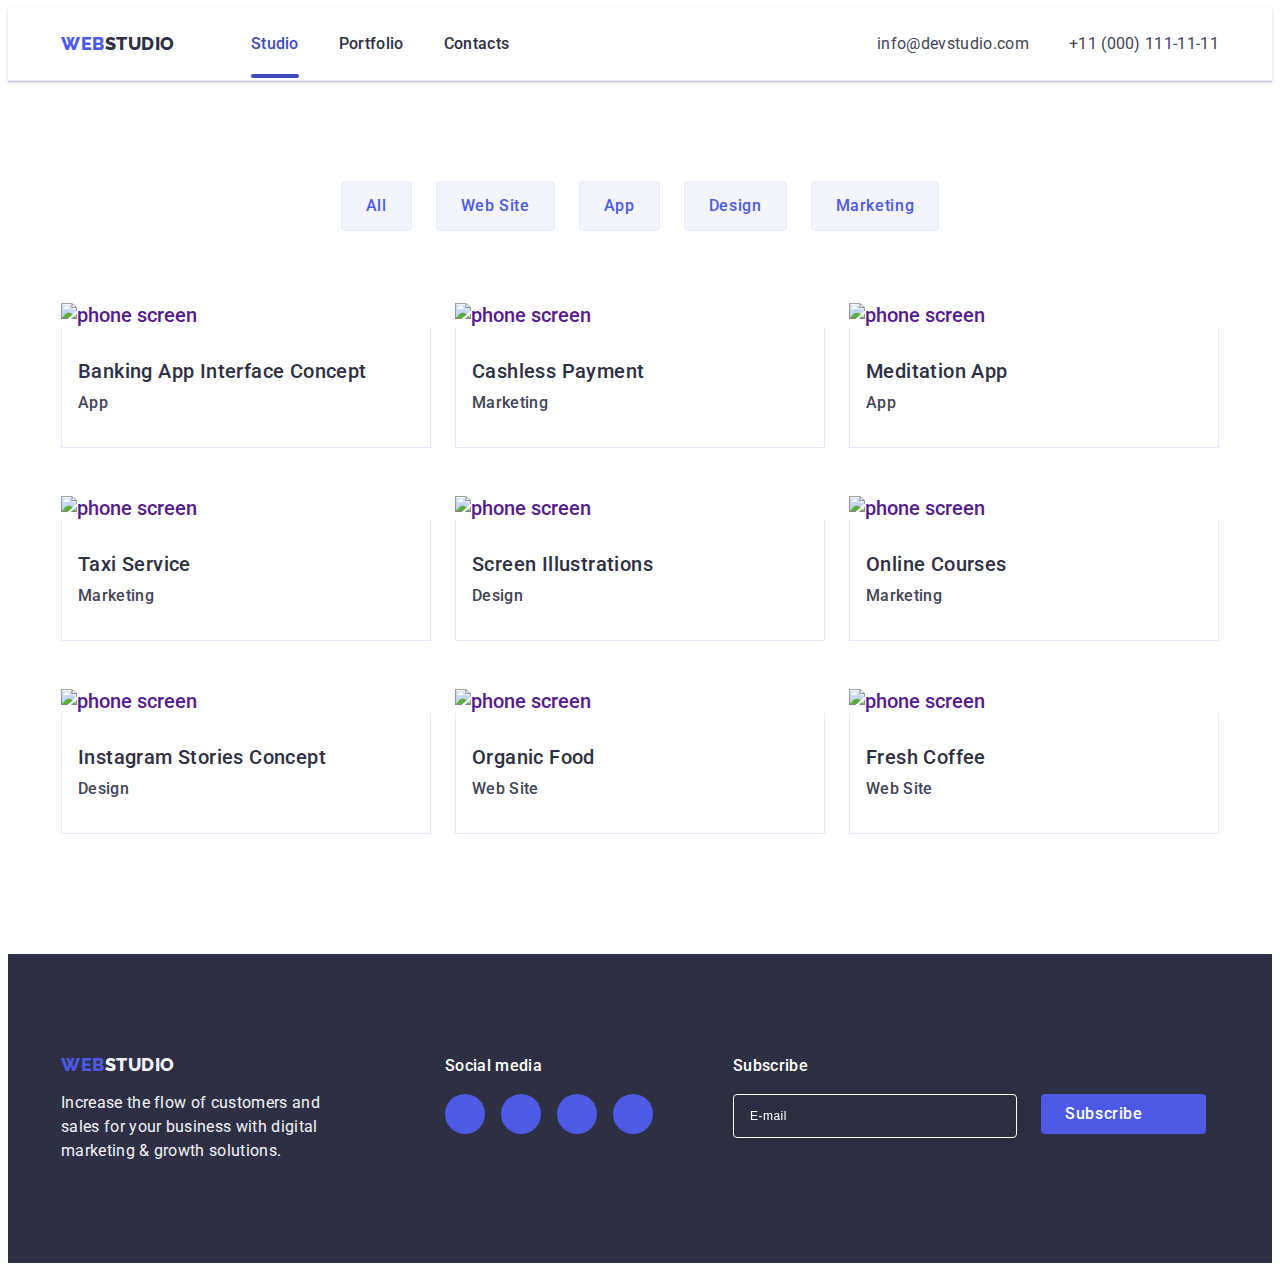
==== portfolio.html @ f96e6c1b "fix styles.css" ====
<!DOCTYPE html>
<html lang="en">
  <head>
    <meta charset="UTF-8" />
    <meta http-equiv="X-UA-Compatible" content="IE=edge" />
    <meta name="viewport" content="width=device-width, initial-scale=1.0" />
    <title>Portfolio</title>
    <link
      rel="stylesheet"
      href="https://cdnjs.cloudflare.com/ajax/libs/modern-normalize/1.1.0/modern-normalize.min.css"
      integrity="sha512-wpPYUAdjBVSE4KJnH1VR1HeZfpl1ub8YT/NKx4PuQ5NmX2tKuGu6U/JRp5y+Y8XG2tV+wKQpNHVUX03MfMFn9Q=="
      crossorigin="anonymous"
      referrerpolicy="no-referrer"
    />
    <link rel="stylesheet" href="./css/styles.css" />
    <link rel="preconnect" href="https://fonts.googleapis.com" />
    <link rel="preconnect" href="https://fonts.gstatic.com" crossorigin />
    <link
      href="https://fonts.googleapis.com/css2?family=Raleway:wght@800&family=Roboto:wght@400;500;700;900&display=swap"
      rel="stylesheet"
    />
  </head>
  <body>
    <header class="page-header">
      <div class="container page-header-container">
        <nav class="header-nav">
          <a class="header-logo link" href="./index.html"
            >Web<span class="logo-word">Studio</span></a
          >
          <ul class="nav-menu list">
            <li class="nav-menu-item">
              <a class="text-nav-activ link" href="./index.html">Studio</a>
            </li>
            <li class="nav-menu-item">
              <a class="text-nav link" href="./portfolio.html">Portfolio</a>
            </li>
            <li class="nav-menu-item">
              <a class="text-nav link" href="">Contacts</a>
            </li>
          </ul>
        </nav>
        <button class="mobile-menu-open js-open-menu" type="button">
          <svg
            class="mobile-menu-open-icon"
            width="32"
            height="22"
            stroke="#2e2f42"
          >
            <use href="./images/icons.svg#icon-mobile-menu-open"></use>
          </svg>
        </button>
        <address class="header-contact">
          <ul class="contact-menu list">
            <li class="contact-menu-item">
              <a class="text-contact link" href="mailto:info@devstudio.com"
                >info@devstudio.com</a
              >
            </li>
            <li class="contact-menu-item">
              <a class="text-contact link" href="tel:+110001111111"
                >+11 (000) 111-11-11</a
              >
            </li>
          </ul>
        </address>
      </div>

      <div class="mobile-menu js-menu-container">
        <div class="mobile-menu-container">
          <button class="mobile-menu-close js-close-menu" type="button">
            <svg class="mobile-menu-close-icon" width="8" height="8">
              <use href="./images/icons.svg#icon-close"></use>
            </svg>
          </button>
          <ul class="mobile-menu-list list">
            <li class="mobile-menu-item">
              <a class="mobile-menu-text link" href="./index.html">Studio</a>
            </li>
            <li class="mobile-menu-item">
              <a class="mobile-menu-text-activ link" href="./portfolio.html"
                >Portfolio</a
              >
            </li>
            <li class="mobile-menu-item">
              <a class="mobile-menu-text link" href="">Contacts</a>
            </li>
          </ul>
          <address class="mobile-menu-contact">
            <ul class="mobile-menu-contact-list list">
              <li class="mobile-menu-contact-item">
                <a
                  class="mobile-menu-contact-text-tel link"
                  href="tel:+110001111111"
                  >+11 (000) 111-11-11</a
                >
              </li>
              <li class="mobile-menu-contact-item">
                <a
                  class="mobile-menu-contact-text-mail link"
                  href="mailto:info@devstudio.com"
                  >info@devstudio.com</a
                >
              </li>
            </ul>
          </address>
          <ul class="mobile-social-list list">
            <li class="mobile-social-item">
              <a class="mobile-social-link link" href="">
                <svg class="mobile-social-icon" width="16" height="16">
                  <use href="./images/icons.svg#icon-instagram"></use>
                </svg>
              </a>
            </li>
            <li class="mobile-social-item">
              <a class="mobile-social-link link" href="">
                <svg class="mobile-social-icon" width="16" height="16">
                  <use href="./images/icons.svg#icon-twitter"></use>
                </svg>
              </a>
            </li>
            <li class="mobile-social-item">
              <a class="mobile-social-link link" href="">
                <svg class="mobile-social-icon" width="16" height="16">
                  <use href="./images/icons.svg#icon-facebook"></use>
                </svg>
              </a>
            </li>
            <li class="mobile-social-item">
              <a class="mobile-social-link link" href="">
                <svg class="mobile-social-icon" width="16" height="16">
                  <use href="./images/icons.svg#icon-linkedin"></use>
                </svg>
              </a>
            </li>
          </ul>
        </div>
      </div>
    </header>
    <main>
      <section class="section-portfolio">
        <div class="container">
          <h1 class="visually-hidden">Portfolio</h1>
          <ul class="portfolio-filter list">
            <li class="portfolio-filter-item">
              <button type="button" class="filter-button">All</button>
            </li>
            <li class="portfolio-filter-item">
              <button type="button" class="filter-button">Web Site</button>
            </li>
            <li class="portfolio-filter-item">
              <button type="button" class="filter-button">App</button>
            </li>
            <li class="portfolio-filter-item">
              <button type="button" class="filter-button">Design</button>
            </li>
            <li class="portfolio-filter-item">
              <button type="button" class="filter-button">Marketing</button>
            </li>
          </ul>
          <ul class="card-list list">
            <li class="portfolio-box">
              <a class="portfolio-card link" href="">
                <div class="box">
                  <picture>
                    <source
                      srcset="
                        ./images/1project.jpg    1x,
                        ./images/1project@2x.jpg 2x
                      "
                      media="(min-width: 1158px)"
                    />
                    <source
                      srcset="
                        ./images/1project-tab.jpg    1x,
                        ./images/1project-tab@2x.jpg 2x
                      "
                      media="(min-width: 768px)"
                    />
                    <source
                      srcset="
                        ./images/1project-mob.jpg    1x,
                        ./images/1project-mob@2x.jpg 2x
                      "
                      media="(max-width: 767px)"
                    />
                    <img
                      src="./images/1project-mob.jpg    1x"
                      alt="phone screen"
                      width="396"
                    />
                  </picture>
                  <p class="overlay-text">
                    14 Stylish and User-Friendly App Design Concepts · Task
                    Manager App · Calorie Tracker App · Exotic Fruit Ecommerce
                    App · Cloud Storage App
                  </p>
                </div>

                <div class="portfolio-card-item">
                  <h2 class="portfolio-header">
                    Banking App Interface Concept
                  </h2>
                  <p class="portfolio-card-text">App</p>
                </div>
              </a>
            </li>
            <li class="portfolio-box">
              <a class="portfolio-card link" href="">
                <div class="box">
                  <picture>
                    <source
                      srcset="
                        ./images/2project.jpg    1x,
                        ./images/2project@2x.jpg 2x
                      "
                      media="(min-width: 1158px)"
                    />
                    <source
                      srcset="
                        ./images/2project-tab.jpg    1x,
                        ./images/2project-tab@2x.jpg 2x
                      "
                      media="(min-width: 768px)"
                    />
                    <source
                      srcset="
                        ./images/2project-mob.jpg    1x,
                        ./images/2project-mob@2x.jpg 2x
                      "
                      media="(max-width: 767px)"
                    />
                    <img
                      src="./images/2project-mob.jpg    1x"
                      alt="phone screen"
                      width="396"
                    />
                  </picture>
                  <p class="overlay-text">
                    14 Stylish and User-Friendly App Design Concepts · Task
                    Manager App · Calorie Tracker App · Exotic Fruit Ecommerce
                    App · Cloud Storage App
                  </p>
                </div>
                <div class="portfolio-card-item">
                  <h2 class="portfolio-header">Cashless Payment</h2>
                  <p class="portfolio-card-text">Marketing</p>
                </div>
              </a>
            </li>
            <li class="portfolio-box">
              <a class="portfolio-card link" href="">
                <div class="box">
                  <picture>
                    <source
                      srcset="
                        ./images/3project.jpg    1x,
                        ./images/3project@2x.jpg 2x
                      "
                      media="(min-width: 1158px)"
                    />
                    <source
                      srcset="
                        ./images/3project-tab.jpg    1x,
                        ./images/3project-tab@2x.jpg 2x
                      "
                      media="(min-width: 768px)"
                    />
                    <source
                      srcset="
                        ./images/3project-mob.jpg    1x,
                        ./images/3project-mob@2x.jpg 2x
                      "
                      media="(max-width: 767px)"
                    />
                    <img
                      src="./images/3project-mob.jpg    1x"
                      alt="phone screen"
                      width="396"
                    />
                  </picture>
                  <p class="overlay-text">
                    14 Stylish and User-Friendly App Design Concepts · Task
                    Manager App · Calorie Tracker App · Exotic Fruit Ecommerce
                    App · Cloud Storage App
                  </p>
                </div>
                <div class="portfolio-card-item">
                  <h2 class="portfolio-header">Meditation App</h2>
                  <p class="portfolio-card-text">App</p>
                </div>
              </a>
            </li>
            <li class="portfolio-box">
              <a class="portfolio-card link" href="">
                <div class="box">
                  <picture>
                    <source
                      srcset="
                        ./images/4project.jpg    1x,
                        ./images/4project@2x.jpg 2x
                      "
                      media="(min-width: 1158px)"
                    />
                    <source
                      srcset="
                        ./images/4project-tab.jpg    1x,
                        ./images/4project-tab@2x.jpg 2x
                      "
                      media="(min-width: 768px)"
                    />
                    <source
                      srcset="
                        ./images/4project-mob.jpg    1x,
                        ./images/4project-mob@2x.jpg 2x
                      "
                      media="(max-width: 767px)"
                    />
                    <img
                      src="./images/4project-mob.jpg    1x"
                      alt="phone screen"
                      width="396"
                    />
                  </picture>
                  <p class="overlay-text">
                    14 Stylish and User-Friendly App Design Concepts · Task
                    Manager App · Calorie Tracker App · Exotic Fruit Ecommerce
                    App · Cloud Storage App
                  </p>
                </div>
                <div class="portfolio-card-item">
                  <h2 class="portfolio-header">Taxi Service</h2>
                  <p class="portfolio-card-text">Marketing</p>
                </div>
              </a>
            </li>
            <li class="portfolio-box">
              <a class="portfolio-card link" href="">
                <div class="box">
                  <picture>
                    <source
                      srcset="
                        ./images/5project.jpg    1x,
                        ./images/5project@2x.jpg 2x
                      "
                      media="(min-width: 1158px)"
                    />
                    <source
                      srcset="
                        ./images/5project-tab.jpg    1x,
                        ./images/5project-tab@2x.jpg 2x
                      "
                      media="(min-width: 768px)"
                    />
                    <source
                      srcset="
                        ./images/5project-mob.jpg    1x,
                        ./images/5project-mob@2x.jpg 2x
                      "
                      media="(max-width: 767px)"
                    />
                    <img
                      src="./images/5project-mob.jpg    1x"
                      alt="phone screen"
                      width="396"
                    />
                  </picture>

                  <p class="overlay-text">
                    14 Stylish and User-Friendly App Design Concepts · Task
                    Manager App · Calorie Tracker App · Exotic Fruit Ecommerce
                    App · Cloud Storage App
                  </p>
                </div>
                <div class="portfolio-card-item">
                  <h2 class="portfolio-header">Screen Illustrations</h2>
                  <p class="portfolio-card-text">Design</p>
                </div>
              </a>
            </li>
            <li class="portfolio-box">
              <a class="portfolio-card link" href="">
                <div class="box">
                  <picture>
                    <source
                      srcset="
                        ./images/6project.jpg    1x,
                        ./images/6project@2x.jpg 2x
                      "
                      media="(min-width: 1158px)"
                    />
                    <source
                      srcset="
                        ./images/6project-tab.jpg    1x,
                        ./images/6project-tab@2x.jpg 2x
                      "
                      media="(min-width: 768px)"
                    />
                    <source
                      srcset="
                        ./images/6project-mob.jpg    1x,
                        ./images/6project-mob@2x.jpg 2x
                      "
                      media="(max-width: 767px)"
                    />
                    <img
                      src="./images/6project-mob.jpg    1x"
                      alt="phone screen"
                      width="396"
                    />
                  </picture>

                  <p class="overlay-text">
                    14 Stylish and User-Friendly App Design Concepts · Task
                    Manager App · Calorie Tracker App · Exotic Fruit Ecommerce
                    App · Cloud Storage App
                  </p>
                </div>
                <div class="portfolio-card-item">
                  <h2 class="portfolio-header">Online Courses</h2>
                  <p class="portfolio-card-text">Marketing</p>
                </div>
              </a>
            </li>
            <li class="portfolio-box">
              <a class="portfolio-card link" href="">
                <div class="box">
                  <picture>
                    <source
                      srcset="
                        ./images/7project.jpg    1x,
                        ./images/7project@2x.jpg 2x
                      "
                      media="(min-width: 1158px)"
                    />
                    <source
                      srcset="
                        ./images/7project-tab.jpg    1x,
                        ./images/7project-tab@2x.jpg 2x
                      "
                      media="(min-width: 768px)"
                    />
                    <source
                      srcset="
                        ./images/7project-mob.jpg    1x,
                        ./images/7project-mob@2x.jpg 2x
                      "
                      media="(max-width: 767px)"
                    />
                    <img
                      src="./images/7project-mob.jpg    1x"
                      alt="phone screen"
                      width="396"
                    />
                  </picture>

                  <p class="overlay-text">
                    14 Stylish and User-Friendly App Design Concepts · Task
                    Manager App · Calorie Tracker App · Exotic Fruit Ecommerce
                    App · Cloud Storage App
                  </p>
                </div>
                <div class="portfolio-card-item">
                  <h2 class="portfolio-header">Instagram Stories Concept</h2>
                  <p class="portfolio-card-text">Design</p>
                </div>
              </a>
            </li>
            <li class="portfolio-box">
              <a class="portfolio-card link" href="">
                <div class="box">
                  <picture>
                    <source
                      srcset="
                        ./images/8project.jpg    1x,
                        ./images/8project@2x.jpg 2x
                      "
                      media="(min-width: 1158px)"
                    />
                    <source
                      srcset="
                        ./images/8project-tab.jpg    1x,
                        ./images/8project-tab@2x.jpg 2x
                      "
                      media="(min-width: 768px)"
                    />
                    <source
                      srcset="
                        ./images/8project-mob.jpg    1x,
                        ./images/8project-mob@2x.jpg 2x
                      "
                      media="(max-width: 767px)"
                    />
                    <img
                      src="./images/8project-mob.jpg    1x"
                      alt="phone screen"
                      width="396"
                    />
                  </picture>

                  <p class="overlay-text">
                    14 Stylish and User-Friendly App Design Concepts · Task
                    Manager App · Calorie Tracker App · Exotic Fruit Ecommerce
                    App · Cloud Storage App
                  </p>
                </div>
                <div class="portfolio-card-item">
                  <h2 class="portfolio-header">Organic Food</h2>
                  <p class="portfolio-card-text">Web Site</p>
                </div>
              </a>
            </li>
            <li class="portfolio-box">
              <a class="portfolio-card link" href="">
                <div class="box">
                  <picture>
                    <source
                      srcset="
                        ./images/9project.jpg    1x,
                        ./images/9project@2x.jpg 2x
                      "
                      media="(min-width: 1158px)"
                    />
                    <source
                      srcset="
                        ./images/9project-tab.jpg    1x,
                        ./images/9project-tab@2x.jpg 2x
                      "
                      media="(min-width: 768px)"
                    />
                    <source
                      srcset="
                        ./images/9project-mob.jpg    1x,
                        ./images/9project-mob@2x.jpg 2x
                      "
                      media="(max-width: 767px)"
                    />
                    <img
                      src="./images/9project-mob.jpg    1x"
                      alt="phone screen"
                      width="396"
                    />
                  </picture>

                  <p class="overlay-text">
                    14 Stylish and User-Friendly App Design Concepts · Task
                    Manager App · Calorie Tracker App · Exotic Fruit Ecommerce
                    App · Cloud Storage App
                  </p>
                </div>
                <div class="portfolio-card-item">
                  <h2 class="portfolio-header">Fresh Coffee</h2>
                  <p class="portfolio-card-text">Web Site</p>
                </div>
              </a>
            </li>
          </ul>
        </div>
      </section>
    </main>
    <footer class="footer-content">
      <div class="footer-container container">
        <div class="footer-container-logo">
          <a class="footer-logo link" href="./index.html"
            >Web<span class="footer-logo-word">Studio</span></a
          >
          <p class="footer-text">
            Increase the flow of customers and sales for your business with
            digital marketing & growth solutions.
          </p>
        </div>
        <div class="footer-container-social">
          <p class="footer-social">Social media</p>
          <ul class="footer-social-list list">
            <li class="footer-social-item">
              <a class="footer-social-link link" href="">
                <svg class="footer-social-icon" width="24" height="24">
                  <use href="./images/icons.svg#icon-instagram"></use>
                </svg>
              </a>
            </li>
            <li class="footer-social-item">
              <a class="footer-social-link link" href="">
                <svg class="footer-social-icon" width="24" height="24">
                  <use href="./images/icons.svg#icon-twitter"></use>
                </svg>
              </a>
            </li>
            <li class="footer-social-item">
              <a class="footer-social-link link" href="">
                <svg class="footer-social-icon" width="24" height="24">
                  <use href="./images/icons.svg#icon-facebook"></use>
                </svg>
              </a>
            </li>
            <li class="footer-social-item">
              <a class="footer-social-link link" href="">
                <svg class="footer-social-icon" width="24" height="24">
                  <use href="./images/icons.svg#icon-linkedin"></use>
                </svg>
              </a>
            </li>
          </ul>
        </div>

        <div class="footer-container-subscribe">
          <p class="footer-subscribe-text">Subscribe</p>
          <form class="footer-subscribe-form">
            <label class="footer-subscribe-label"
              ><input
                name="user-email"
                type="email"
                class="footer-subscribe-input"
                placeholder="E-mail"
              />
            </label>
            <button class="subscribe-btn" type="submit">
              Subscribe<svg class="subscribe-icon" width="24" height="24">
                <use href="./images/icons.svg#icon-telegram"></use>
              </svg>
            </button>
          </form>
        </div>
      </div>
    </footer>

    <script src="./js/mobile-menu.js"></script>
  </body>
</html>
---- css/styles.css ----
:root {
  --color-brand: #4d5ae5;
  --color-activ: #404bbf;
  --color-border: #e7e9fc;

  --main-color: #434455;
  --secondary-color: #2e2f42;
  --main-background-color: #ffffff;
  --secondary-background-color: #f4f4fd;
  --cubic: cubic-bezier(0.4, 0, 0.2, 1);
}

h1,
h2,
h3,
h4,
h5,
h6,
p {
  margin-top: 0;
  margin-bottom: 0;
}

ul {
  margin-top: 0;
  margin-bottom: 0;
  padding-left: 0;
}
img {
  display: block;
}

body {
  background-color: var(--main-background-color);
  color: var(--main-color);
  font-family: 'Roboto', sans-serif;
}

.link {
  text-decoration: none;
}

.list {
  list-style: none;
  text-decoration: none;
}

.visually-hidden {
  position: absolute;
  width: 1px;
  height: 1px;
  margin: -1px;
  border: 0;
  padding: 0;
  white-space: nowrap;
  clip-path: inset(100%);
  clip: rect(0 0 0 0);
  overflow: hidden;
}

.container {
  min-width: 320px;
  padding-left: 16px;
  padding-right: 16px;
  margin-left: auto;
  margin-right: auto;
}

@media screen and (min-width: 428px) {
  .container {
    width: 428px;
  }
}

@media screen and (min-width: 768px) {
  .container {
    width: 768px;
  }
}

@media screen and (min-width: 1158px) {
  .container {
    width: 1158px;
  }
}

/*------ header -----------*/

@media screen and (max-width: 767px) {
  .nav-menu {
    display: none;
  }

  .header-contact {
    display: none;
  }
}

@media screen and (max-width: 1157px) {
  .contact-menu-item:first-child {
    margin-bottom: 12px;
  }
}

@media screen and (max-width: 767px) {
  .mobile-menu-container {
    max-width: 428px;
  }
}

@media screen and (min-width: 768px) {
  .mobile-menu-open {
    display: none;
  }

  .header-nav {
    display: flex;
    align-items: center;
  }

  .nav-menu {
    display: flex;
    gap: 40px;
    margin-left: 120px;
  }
  .nav-menu-item {
    padding-top: 24px;
    padding-bottom: 24px;
  }

  .text-contact {
    color: var(--main-color);
    text-decoration: none;
    font-style: normal;
    font-size: 12px;
    line-height: 1.17;
    letter-spacing: 0.04em;

    transition: color 250ms var(--cubic);
  }
}

@media screen and (min-width: 1158px) {
  .contact-menu {
    display: flex;
  }
  .nav-menu {
    margin-left: 76px;
  }
  .contact-menu-item:not(:last-child) {
    margin-right: 40px;
  }
  .text-contact {
    color: var(--main-color);
    font-size: 16px;
    line-height: 1.5;
    letter-spacing: 0.02em;

    transition: color 250ms var(--cubic);
  }
}

.header-logo {
  color: var(--color-brand);
  text-transform: uppercase;
  font-family: 'Raleway', sans-serif;
  font-weight: 800;
  font-size: 18px;
  line-height: 1.17;
  letter-spacing: 0.03em;
}

.logo-word {
  color: var(--secondary-color);
}

.page-header-container {
  display: flex;
  align-items: center;
  justify-content: space-between;
}

.page-header {
  border-bottom: 1px solid var(--color-border);
  box-shadow: 0px 2px 1px rgba(46, 47, 66, 0.08),
    0px 1px 1px rgba(46, 47, 66, 0.16), 0px 1px 6px rgba(46, 47, 66, 0.08);
}

.text-nav {
  color: var(--secondary-color);
  font-weight: 500;
  font-size: 16px;
  line-height: 1.5;
  letter-spacing: 0.02em;
  padding: 24px 0;
}

.text-nav:hover,
.text-nav:focus {
  color: var(--color-activ);
}

.text-nav-activ {
  position: relative;
  color: var(--color-activ);
  font-weight: 500;
  font-size: 16px;
  line-height: 1.5;
  letter-spacing: 0.02em;
  padding: 24px 0;

  transition: color 250ms var(--cubic);
}

.text-nav-activ::after {
  position: absolute;
  display: flex;
  content: '';
  left: 0;
  bottom: -1px;
  width: 100%;
  height: 4px;
  background-color: var(--color-activ);
  border-radius: 2px;
}

.text-contact:hover,
.text-contact:focus {
  color: var(--color-activ);

  transition: color 250ms var(--cubic);
}

/*------ mobile menu ----------*/

.mobile-menu-open {
  padding: 24px 0;
  line-height: 0;
  background-color: transparent;
  border: none;
}

.mobile-menu {
  position: fixed;
  top: 0;
  left: 0;
  width: 100vw;
  height: 100vh;
  background-color: var(--main-background-color);
  z-index: 999;
  transform: translateX(100%);
  transition: transform 250ms var(--cubic);
}

.mobile-menu.is-open {
  visibility: visible;
  pointer-events: auto;
  transform: translateX(0);
}

.mobile-menu-container {
  position: relative;
  height: 100%;
  display: flex;
  flex-direction: column;
  padding: 80px 40px 40px 40px;
  margin-left: auto;
  margin-right: auto;
  overflow: auto;
}

.mobile-menu-close {
  position: absolute;
  top: 24px;
  right: 24px;
  width: 24px;
  height: 24px;
  border-radius: 50%;
  display: flex;
  align-items: center;
  justify-content: center;
  padding: 0;
  background: transparent;
  border: 1px solid rgba(0, 0, 0, 0.1);
  cursor: pointer;

  transition: background-color 250ms var(--cubic), border 250ms var(--cubic);
}

.mobile-menu-close:focus {
  background-color: var(--color-activ);
  border: none;
  fill: var(--main-background-color);
}

.mobile-menu-close-icon {
  transition: fill 250ms var(--cubic);
}

.mobile-menu-item:not(:last-child) {
  margin-bottom: 40px;
}

.mobile-menu-text {
  font-weight: 700;
  font-size: 36px;
  line-height: 1.11;
  letter-spacing: 0.02em;
  color: var(--secondary-color);
}

.mobile-menu-text:focus {
  color: var(--color-activ);
}

.mobile-menu-text-activ {
  position: relative;
  color: var(--color-activ);
  font-weight: 700;
  font-size: 36px;
  line-height: 1.11;
  letter-spacing: 0.02em;

  transition: color 250ms var(--cubic);
}

.mobile-menu-contact {
  margin-top: auto;
  margin-bottom: 40px;
}

.mobile-menu-contact-text-tel {
  font-style: normal;
  font-weight: 700;
  font-size: 32px;
  line-height: 1.11;
  letter-spacing: 0.02em;
  text-transform: capitalize;

  color: var(--color-brand);
}

.mobile-menu-contact-text-mail {
  font-style: normal;
  font-weight: 500;
  font-size: 20px;
  line-height: 1.2;
  letter-spacing: 0.02em;

  color: var(--main-color);
}

.mobile-menu-contact-item:last-child {
  margin-top: 40px;
}

.mobile-social-list {
  display: flex;
  justify-content: start;
  gap: 56px;
}

.mobile-social-item {
  width: 40px;
  height: 40px;
}

.mobile-social-icon {
  fill: var(--secondary-background-color);
}

.mobile-social-link {
  width: 100%;
  height: 100%;
  background-color: var(--color-brand);
  border-radius: 50%;
  display: flex;
  justify-content: center;
  align-items: center;

  transition: background-color 250ms var(--cubic);
}

.mobile-social-link:focus {
  background-color: var(--color-activ);
}

@media screen and (max-width: 427px) {
  .mobile-social-list {
    gap: calc((100% - 160px) / 4);
  }
  .mobile-menu-contact-text-tel {
    font-size: 24px;
  }
}

/*----------------------------------------------------*/

/*------ main studio ----------*/

/*------Section 1 hero -----------*/

.hero {
  width: 100%;
  height: 432px;
  background-color: var(--secondary-color);
  background-size: cover;
  background-position: center;
  background-repeat: no-repeat;
  background-image: linear-gradient(
      rgba(46, 47, 66, 0.7),
      rgba(46, 47, 66, 0.7)
    ),
    url('../images/hero-mobile.jpg');
  text-align: center;
  padding-top: 112px;
  padding-bottom: 112px;
}

@media (min-device-pixel-ratio: 2),
  (min-resolution: 192dpi),
  (min-resolution: 2dppx) {
  .hero {
    background-image: linear-gradient(
        rgba(46, 47, 66, 0.7),
        rgba(46, 47, 66, 0.7)
      ),
      url('../images/hero-mobile@2x.jpg');
  }
}

.hero-title {
  color: var(--main-background-color);
  font-weight: 700;
  font-size: 36px;
  line-height: 1.11;
  letter-spacing: 0.02em;
  max-width: 320px;
  margin-left: auto;
  margin-right: auto;
  margin-bottom: 72px;
}

.hero-button {
  display: block;
  color: var(--main-background-color);
  background-color: var(--color-brand);
  font-family: 'Roboto', sans-serif;
  font-weight: 500;
  font-size: 16px;
  line-height: 1.5;
  letter-spacing: 0.04em;
  border: none;
  border-radius: 4px;
  cursor: pointer;
  min-width: 169px;
  margin-left: auto;
  margin-right: auto;
  padding: 16px 32px;

  transition: background-color 250ms var(--cubic);
}

.hero-button:hover,
.hero-button:focus {
  background-color: var(--color-activ);
  box-shadow: 0px 4px 4px rgba(0, 0, 0, 0.15);
}

@media screen and (min-width: 768px) {
  .hero {
    width: 100%;
    height: 436px;
    background-image: linear-gradient(
        rgba(46, 47, 66, 0.7),
        rgba(46, 47, 66, 0.7)
      ),
      url('../images/hero-tablet.jpg');
  }

  @media (min-device-pixel-ratio: 2),
    (min-resolution: 192dpi),
    (min-resolution: 2dppx) {
    .hero {
      background-image: linear-gradient(
          rgba(46, 47, 66, 0.7),
          rgba(46, 47, 66, 0.7)
        ),
        url('../images/hero-tablet@2x.jpg');
    }
  }

  .hero-title {
    font-size: 56px;
    line-height: 1.07;
    max-width: 496px;
    margin-bottom: 36px;
  }
}

@media screen and (min-width: 1158px) {
  .hero {
    width: 100%;
    height: 600px;
    background-image: linear-gradient(
        rgba(46, 47, 66, 0.7),
        rgba(46, 47, 66, 0.7)
      ),
      url('../images/hero-desktop.jpg');
    padding-top: 188px;
    padding-bottom: 188px;
  }
  @media (min-device-pixel-ratio: 2),
    (min-resolution: 192dpi),
    (min-resolution: 2dppx) {
    .hero {
      background-image: linear-gradient(
          rgba(46, 47, 66, 0.7),
          rgba(46, 47, 66, 0.7)
        ),
        url('../images/hero-desktop@2x.jpg');
    }
  }
}

/*------Section 2 features -----------*/

.features-section {
  padding-top: 96px;
  padding-bottom: 96px;
}

.features-icon-box {
  display: flex;
  justify-content: center;
  align-items: center;
  width: 264px;
  height: 112px;
  background-color: var(--secondary-background-color);
  margin-bottom: 8px;
  border-radius: 4px;
}

@media screen and (max-width: 767px) {
  .features-list {
    display: flex;
    flex-direction: column;
    gap: 72px;
  }
}

@media screen and (max-width: 1157px) {
  .features-icon-box {
    display: none;
  }
}

.features-item {
  text-align: center;
  color: var(--secondary-color);
  font-weight: 700;
  font-size: 36px;
  line-height: 1.11;
  letter-spacing: 0.02em;
  margin-bottom: 8px;
}

@media screen and (min-width: 768px) {
  .features-item {
    text-align: start;
  }

  .features-list {
    display: flex;
    flex-direction: row;
    flex-wrap: wrap;
    row-gap: 72px;
    column-gap: 24px;
  }

  .features-list-item {
    width: calc((100% - 24px) / 2);
  }
}
.features-text {
  color: var(--main-color);
  font-weight: 500;
  font-size: 16px;
  line-height: 1.5;
  letter-spacing: 0.02em;
}

@media screen and (min-width: 1158px) {
  .features-item {
    font-weight: 500;
    font-size: 20px;
    line-height: 1.2;
  }
  .features-text {
    font-weight: 400;
  }

  .features-list {
    flex-wrap: nowrap;
    gap: 24px;
  }

  .features-list-item {
    width: calc((100%-72px) / 4);
  }
}

/*------Section 3 What are we doing -----------*/

@media screen and (max-width: 1157px) {
  .section-work {
    display: none;
  }
}

@media screen and (min-width: 1158px) {
  .section-work {
    padding-bottom: 120px;
  }

  .work-list {
    display: flex;
    gap: 24px;
  }

  .work-item {
    width: calc((100%-48px) / 3);
  }

  .work {
    color: var(--secondary-color);
    text-align: center;
    font-weight: 700;
    font-size: 36px;
    line-height: 1.11;
    letter-spacing: 0.02em;
    text-transform: capitalize;
    margin-bottom: 72px;
  }
}

/*------Section 4 team -----------*/

.team-content {
  background-color: var(--secondary-background-color);
  padding-top: 96px;
  padding-bottom: 96px;
}

.team-work {
  color: var(--secondary-color);
  text-align: center;
  font-weight: 700;
  font-size: 36px;
  line-height: 1.11;
  letter-spacing: 0.02em;
  margin-bottom: 72px;
}

.team-list {
  display: flex;
  flex-direction: column;
  justify-content: center;
  align-items: center;
  gap: 72px;
}

.team-item {
  background-color: var(--main-background-color);
  border-bottom: 1px solid var(--color-border);
  border-radius: 0px 0px 4px 4px;
  box-shadow: 0px 1px 6px rgba(46, 47, 66, 0.08),
    0px 1px 1px rgba(46, 47, 66, 0.16), 0px 2px 1px rgba(46, 47, 66, 0.08);
}

.team-box {
  padding: 32px 0;
}

.team-header-item {
  color: var(--secondary-color);
  font-weight: 500;
  font-size: 20px;
  line-height: 1.2;
  letter-spacing: 0.02em;
  margin-bottom: 8px;
  text-align: center;
}

.team-text {
  color: var(--main-color);
  font-size: 16px;
  line-height: 1.5;
  letter-spacing: 0.02em;
  text-align: center;
  margin-bottom: 8px;
}

.team-social-list {
  display: flex;
  justify-content: center;
  gap: 24px;
}

.team-social-item {
  width: 40px;
  height: 40px;
}

.team-social-icon {
  fill: var(--secondary-background-color);
}

.team-social-link {
  width: 100%;
  height: 100%;
  background-color: var(--color-brand);
  border-radius: 50%;
  display: flex;
  justify-content: center;
  align-items: center;

  transition: background-color 250ms var(--cubic);
}

.team-social-link:hover,
.team-social-link:focus {
  background-color: var(--color-activ);
}

@media screen and (min-width: 768px) {
  .team-list {
    display: flex;
    flex-direction: row;
    flex-wrap: wrap;
    row-gap: 64px;
    column-gap: 24px;
  }

  .team-item {
    width: calc((100%-24px) / 2);
  }
}

@media screen and (min-width: 1158px) {
  .team-list {
    flex-wrap: nowrap;
    gap: 24px;
  }

  .team-item {
    width: calc((100%-72px) / 4);
  }
}

/*------Section 5 customers -----------*/

.section-customers {
  padding-top: 96px;
  padding-bottom: 96px;
}

.customers {
  color: var(--secondary-color);
  text-align: center;
  font-weight: 700;
  font-size: 36px;
  line-height: 1.11;
  letter-spacing: 0.02em;
  margin-bottom: 72px;
}

.customers-list {
  display: flex;
  justify-content: center;
  flex-wrap: wrap;
  gap: 16px;
  row-gap: 72px;
}

.customers-item {
  width: calc((100% - 16px) / 2);
  height: 88px;
}
.customers-link {
  display: flex;
  justify-content: center;
  align-items: center;
  color: #8e8f99;
  width: 100%;
  height: 100%;
  border: 1px solid #8e8f99;
  border-radius: 4px;

  transition: border-color 250ms var(--cubic), color 250ms var(--cubic);
}

.customers-link:hover,
.customers-link:focus {
  border-color: var(--color-activ);
  color: var(--color-activ);
}

.customers-icon {
  fill: currentColor;
}

@media screen and (min-width: 768px) {
  .customers-list {
    gap: 24px;
    row-gap: 72px;
  }

  .customers-item {
    width: calc((100% - 48px) / 3);
  }
}

@media screen and (min-width: 768px) and (max-width: 1157px) {
  .customers-container {
    width: 552px;
  }
}

@media screen and (min-width: 1158px) {
  .section-customers {
    padding-top: 120px;
    padding-bottom: 120px;
  }

  .customers-list {
    gap: 24px;
  }

  .customers-item {
    width: calc((100% - 120px) / 6);
  }
}

/*------portfolio -----------*/

.section-portfolio {
  padding-top: 48px;
  padding-bottom: 48px;
}

.portfolio-filter {
  display: flex;
  justify-content: start;
  flex-wrap: wrap;
  gap: 24px;
  margin-bottom: 48px;
}

.filter-button {
  font-family: 'Roboto', sans-serif;
  font-weight: 500;
  font-size: 16px;
  line-height: 1.5;
  letter-spacing: 0.04em;
  color: var(--color-brand);
  background-color: var(--secondary-background-color);
  border: 1px solid var(--color-border);
  border-radius: 4px;
  padding: 12px 24px;
  cursor: pointer;

  transition: color 250ms var(--cubic), background-color 250ms var(--cubic),
    border-color 250ms var(--cubic), box-shadow 250ms var(--cubic);
}

.filter-button:hover,
.filter-button:focus {
  color: var(--main-background-color);
  background-color: var(--color-activ);
  box-shadow: 0px 3px 1px rgba(0, 0, 0, 0.1), 0px 2px 1px rgba(0, 0, 0, 0.08),
    0px 2px 2px rgba(0, 0, 0, 0.12);
  border: 1px solid transparent;
}

.portfolio-card {
  display: block;
  font-weight: 500;
  font-size: 20px;
  line-height: 1.2;

  transition: box-shadow 250ms var(--cubic);
}

.portfolio-card:hover,
.portfolio-card:focus {
  box-shadow: 0px 1px 6px rgba(46, 47, 66, 0.08),
    0px 1px 1px rgba(46, 47, 66, 0.16), 0px 2px 1px rgba(46, 47, 66, 0.08);
}

.portfolio-card-item {
  padding: 32px 16px;
  border: 1px solid var(--color-border);
  border-top: none;
}

.portfolio-header {
  color: var(--secondary-color);
  font-weight: 500;
  font-size: 20px;
  line-height: 1.2;
  letter-spacing: 0.02em;
  margin-bottom: 8px;
}

.portfolio-card-text {
  color: var(--main-color);
  font-size: 16px;
  line-height: 1.5;
  letter-spacing: 0.02em;
}

.box {
  position: relative;
  width: 396px;
  overflow: hidden;
}

.overlay-text {
  position: absolute;
  top: 0;
  font-weight: 400;
  font-size: 16px;
  line-height: 1.5;
  letter-spacing: 0.02em;
  padding: 40px 32px;
  color: var(--secondary-background-color);
  background-color: var(--color-brand);
  width: 100%;
  height: 100%;

  transform: translatey(100%);

  transition: transform 250ms var(--cubic);
}

.portfolio-card:hover .overlay-text,
.portfolio-card:focus .overlay-text {
  transform: translatey(0);
}

@media screen and (max-width: 767px) {
  .portfolio-box:not(:last-child) {
    margin-bottom: 48px;
  }
}

@media screen and (min-width: 768px) {
  .section-portfolio {
    padding-top: 64px;
    padding-bottom: 96px;
  }
  .portfolio-filter {
    justify-content: center;
    margin-bottom: 64px;
  }

  .card-list {
    display: flex;
    flex-wrap: wrap;
    row-gap: 72px;
    column-gap: 24px;
  }

  .box {
    width: 356px;
  }
}

@media screen and (min-width: 1158px) {
  .section-portfolio {
    padding-top: 100px;
    padding-bottom: 120px;
  }
  .portfolio-filter {
    margin-bottom: 72px;
  }

  .card-list {
    row-gap: 48px;
  }

  .portfolio-box {
    width: calc((100% - 48px) / 3);
  }

  .box {
    width: 360px;
  }
}

/* -------------------------------------------------- */

/*------ footer -----------*/

.footer-content {
  background-color: var(--secondary-color);
  padding-top: 96px;
  padding-bottom: 96px;
}

.footer-container {
  text-align: center;
}

.footer-logo {
  color: var(--color-brand);
  text-transform: uppercase;
  font-family: 'Raleway', sans-serif;
  font-weight: 800;
  font-size: 18px;
  line-height: 1.17;
  letter-spacing: 0.03em;
}

.footer-logo-word {
  color: var(--secondary-background-color);
}

.footer-text {
  color: var(--secondary-background-color);
  font-weight: 400;
  font-size: 16px;
  line-height: 1.5;
  letter-spacing: 0.02em;
  width: 264px;
  margin-left: auto;
  margin-right: auto;
  margin-top: 16px;
}

.footer-container-social {
  margin-top: 72px;
}

.footer-social {
  font-weight: 500;
  font-size: 16px;
  line-height: 1.5;
  letter-spacing: 0.02em;
  color: var(--main-background-color);
  margin-bottom: 16px;
}

.footer-social-list {
  display: flex;
  justify-content: center;
  gap: 16px;
}

.footer-social-item {
  width: 40px;
  height: 40px;
}
.footer-social-link {
  display: flex;
  width: 100%;
  height: 100%;
  background-color: var(--color-brand);
  border-radius: 50%;
  justify-content: center;
  align-items: center;

  transition: background-color 250ms var(--cubic);
}

.footer-social-link:hover,
.footer-social-link:focus {
  background-color: #31d0aa;
}

.footer-social-icon {
  fill: var(--secondary-background-color);
}

.footer-container-subscribe {
  margin-top: 72px;
}

.footer-subscribe-text {
  color: var(--main-background-color);
  font-weight: 500;
  font-size: 16px;
  line-height: 1.5;
  letter-spacing: 0.02em;
  margin-bottom: 16px;
}

.footer-subscribe-form {
  display: flex;
  flex-direction: column;
  gap: 16px;
}

.footer-subscribe-input {
  width: 100%;
  height: 40px;
  background-color: transparent;
  border: 1px solid var(--main-background-color);
  border-radius: 4px;
  font-size: 12px;
  line-height: 1.5;
  letter-spacing: 0.04em;
  color: var(--main-background-color);
  padding-left: 16px;
  filter: drop-shadow(0px 4px 4px rgba(0, 0, 0, 0.15));
}

.footer-subscribe-input::placeholder {
  color: var(--main-background-color);
}

.subscribe-btn {
  display: flex;
  justify-content: center;
  align-items: center;
  width: 165px;
  height: 40px;
  color: var(--main-background-color);
  background-color: var(--color-brand);
  font-family: 'Roboto', sans-serif;
  font-weight: 500;
  font-size: 16px;
  line-height: 1.5;
  letter-spacing: 0.04em;
  border: none;
  border-radius: 4px;
  cursor: pointer;
  padding: 8px 24px;
  margin-left: auto;
  margin-right: auto;
  transition: background-color 250ms var(--cubic);
}

.subscribe-btn:hover,
.subscribe-btn:focus {
  background-color: var(--color-activ);
  box-shadow: 0px 4px 4px rgba(0, 0, 0, 0.15);
}

.subscribe-icon {
  margin-left: 16px;
  fill: var(--main-background-color);
}

@media screen and (min-width: 768px) {
  .footer-content {
    padding-top: 100px;
    padding-bottom: 100px;
  }

  .footer-social {
    margin-top: 0;
  }

  .footer-container-social {
    margin-top: 0;
  }

  .footer-container-subscribe {
    margin-top: 0;
  }
  .footer-subscribe-form {
    flex-direction: row;
    gap: 24px;
  }

  .footer-subscribe-input {
    width: 264px;
  }
}

@media screen and (min-width: 768px) and (max-width: 1157px) {
  .footer-container {
    width: 552px;
    text-align: start;
    display: flex;
    flex-wrap: wrap;
    gap: 24px;
  }
}

@media screen and (min-width: 1158px) {
  .footer-container {
    display: flex;
    text-align: start;
  }

  .footer-container-logo {
    margin-right: 120px;
  }

  .footer-container-subscribe {
    margin-left: 80px;
  }
}

/* -----------modal----------------- */

.backdrop {
  position: fixed;
  top: 0;
  left: 0;
  width: 100%;
  height: 100%;
  background: rgba(46, 47, 66, 0.4);

  transition: opacity 250ms var(--cubic), visibility 250ms var(--cubic);
}

.backdrop.is-hidden {
  opacity: 0;
  pointer-events: none;
  visibility: hidden;
}

.modal {
  position: absolute;
  width: 392px;
  min-height: 584px;
  padding: 72px 16px 24px 16px;
  left: 50%;
  top: 50%;
  transform: translate(-50%, -50%);

  background: #fcfcfc;
  box-shadow: 0px 1px 1px rgba(0, 0, 0, 0.14), 0px 1px 3px rgba(0, 0, 0, 0.12),
    0px 2px 1px rgba(0, 0, 0, 0.2);
  border-radius: 4px;

  transition: transform 250ms var(--cubic);
}

@media screen and (min-width: 768px) {
  .modal {
    max-width: 408px;
  }
}

@media screen and (max-width: 427px) {
  .modal {
    max-width: 320px;
    overflow-y: scroll;
  }
}
.close {
  position: absolute;
  top: 24px;
  right: 24px;
  width: 24px;
  height: 24px;
  border-radius: 50%;
  display: flex;
  align-items: center;
  justify-content: center;
  padding: 0;
  background: var(--color-border);
  border: 1px solid rgba(0, 0, 0, 0.1);
  cursor: pointer;

  fill: var(--secondary-color);

  transition: background-color 250ms var(--cubic), border 250ms var(--cubic);
}

.close:hover,
.close:focus {
  background-color: var(--color-activ);
  border: none;
  fill: var(--main-background-color);
}

.close-icon {
  transition: fill 250ms var(--cubic);
}

.modal-form-text {
  font-weight: 500;
  font-size: 16px;
  line-height: 1.5;
  text-align: center;
  letter-spacing: 0.02em;

  color: var(--secondary-color);
  margin-bottom: 16px;
}

.modal-form {
  display: flex;
  flex-direction: column;
  justify-content: center;
  align-items: center;
  width: 100%;
  height: 100%;
}

.modal-label-field {
  margin-bottom: 8px;
  width: 100%;
}

.modal-label {
  display: block;
  margin-bottom: 4px;
  font-size: 12px;
  line-height: 1.17;
  letter-spacing: 0.01em;
  color: #8e8f99;
}

.modal-input-field {
  position: relative;
}

.modal-input {
  width: 100%;
  height: 40px;
  padding-left: 38px;
  outline: transparent;

  border: 1px solid rgba(46, 47, 66, 0.4);
  border-radius: 4px;
  background-color: transparent;

  transition: border-color 250ms var(--cubic);
}

.modal-input:focus {
  outline: transparent;
  border-color: var(--color-brand);
}

.modal-icon {
  position: absolute;
  top: 50%;
  left: 16px;
  transform: translateY(-50%);
  fill: var(--secondary-color);

  transition: fill 250ms var(--cubic);
}

.modal-input:focus + .modal-icon {
  fill: var(--color-brand);
}

.modal-comment-field {
  margin-bottom: 16px;
  width: 100%;
}

.modal-comment {
  width: 100%;
  height: 120px;
  font-size: 12px;
  line-height: 1.17;
  letter-spacing: 0.04em;
  color: rgba(46, 47, 66, 0.4);
  resize: none;
  border: 1px solid rgba(46, 47, 66, 0.2);
  border-radius: 4px;
  background-color: transparent;
  padding: 8px 16px;
  outline: transparent;

  transition: border-color 250ms var(--cubic);
}

.modal-comment:focus {
  outline: transparent;
  border-color: var(--color-brand);
}

.modal-comment::placeholder {
  color: rgba(46, 47, 66, 0.4);
}

.modal-checkbox {
  margin-bottom: 24px;
  display: flex;
  align-items: center;
  font-weight: 400;
  font-size: 12px;
  line-height: 1.17;
  letter-spacing: 0.04em;

  color: #8e8f99;
}

.modal-label-checkbox {
  align-items: center;
}

.modal-input-checkbox {
  width: 16px;
  height: 16px;
  margin-right: 8px;
}

.modal-checkbox-link {
  padding-left: 2px;
  color: var(--color-brand);
}

.modal-fake-checkbox {
  display: inline-flex;
  justify-content: center;
  align-items: center;
  width: 16px;
  height: 16px;
  border: 1px solid rgba(46, 47, 66, 0.4);
  border-radius: 2px;
  cursor: pointer;
  margin-right: 8px;
  fill: transparent;

  transition: background-color 250ms var(--cubic), border 250ms var(--cubic),
    fill 250ms var(--cubic);
}

.modal-input-checkbox:checked + .modal-label-checkbox > .modal-fake-checkbox {
  background-color: var(--color-activ);
  border: none;
  fill: var(--main-background-color);
}

.modal-btn {
  min-width: 169px;
  padding: 16px 32px;
  font-weight: 500;
  font-size: 16px;
  line-height: 1.5;
  letter-spacing: 0.04em;
  color: var(--main-background-color);
  background-color: var(--color-brand);
  border: none;
  box-shadow: 0px 4px 4px rgba(0, 0, 0, 0.15);
  border-radius: 4px;
  cursor: pointer;

  transition: background-color 250ms var(--cubic);
}

.modal-btn:hover,
.modal-btn:focus {
  background-color: var(--color-activ);
}
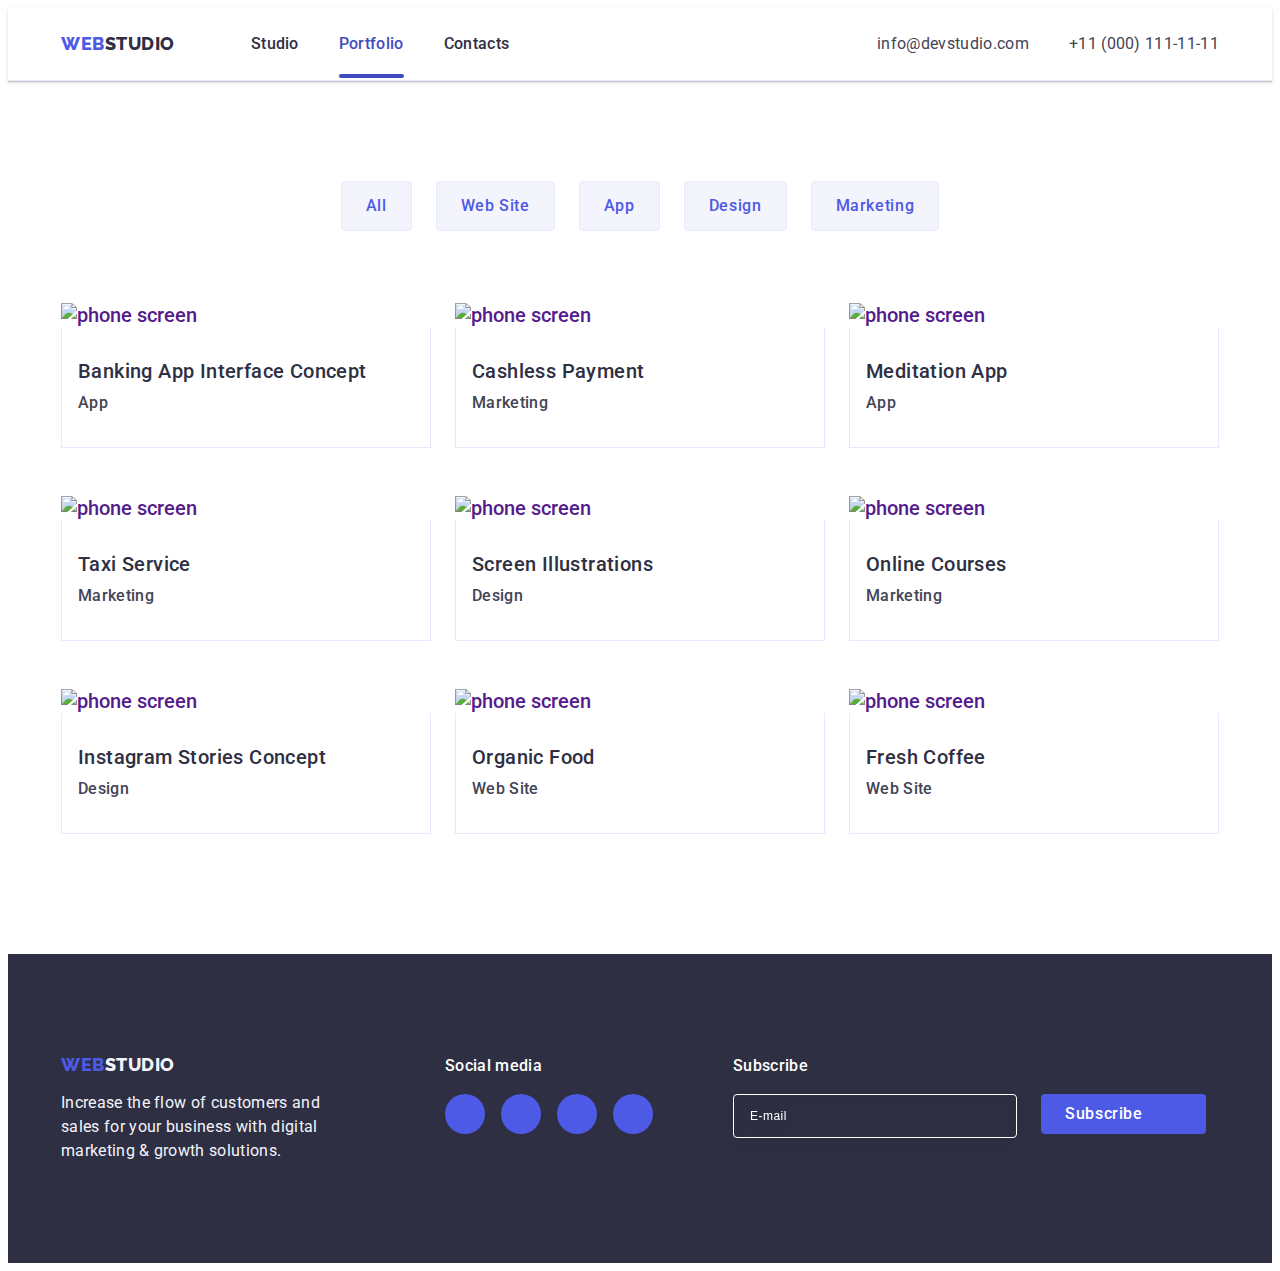
==== commit 824d1a0b: "fix css" ====
--- a/portfolio.html
+++ b/portfolio.html
@@ -29,10 +29,10 @@
           >
           <ul class="nav-menu list">
             <li class="nav-menu-item">
-              <a class="text-nav-activ link" href="./index.html">Studio</a>
+              <a class="text-nav link" href="./index.html">Studio</a>
             </li>
             <li class="nav-menu-item">
-              <a class="text-nav link" href="./portfolio.html">Portfolio</a>
+              <a class="text-nav-activ link" href="./portfolio.html">Portfolio</a>
             </li>
             <li class="nav-menu-item">
               <a class="text-nav link" href="">Contacts</a>
